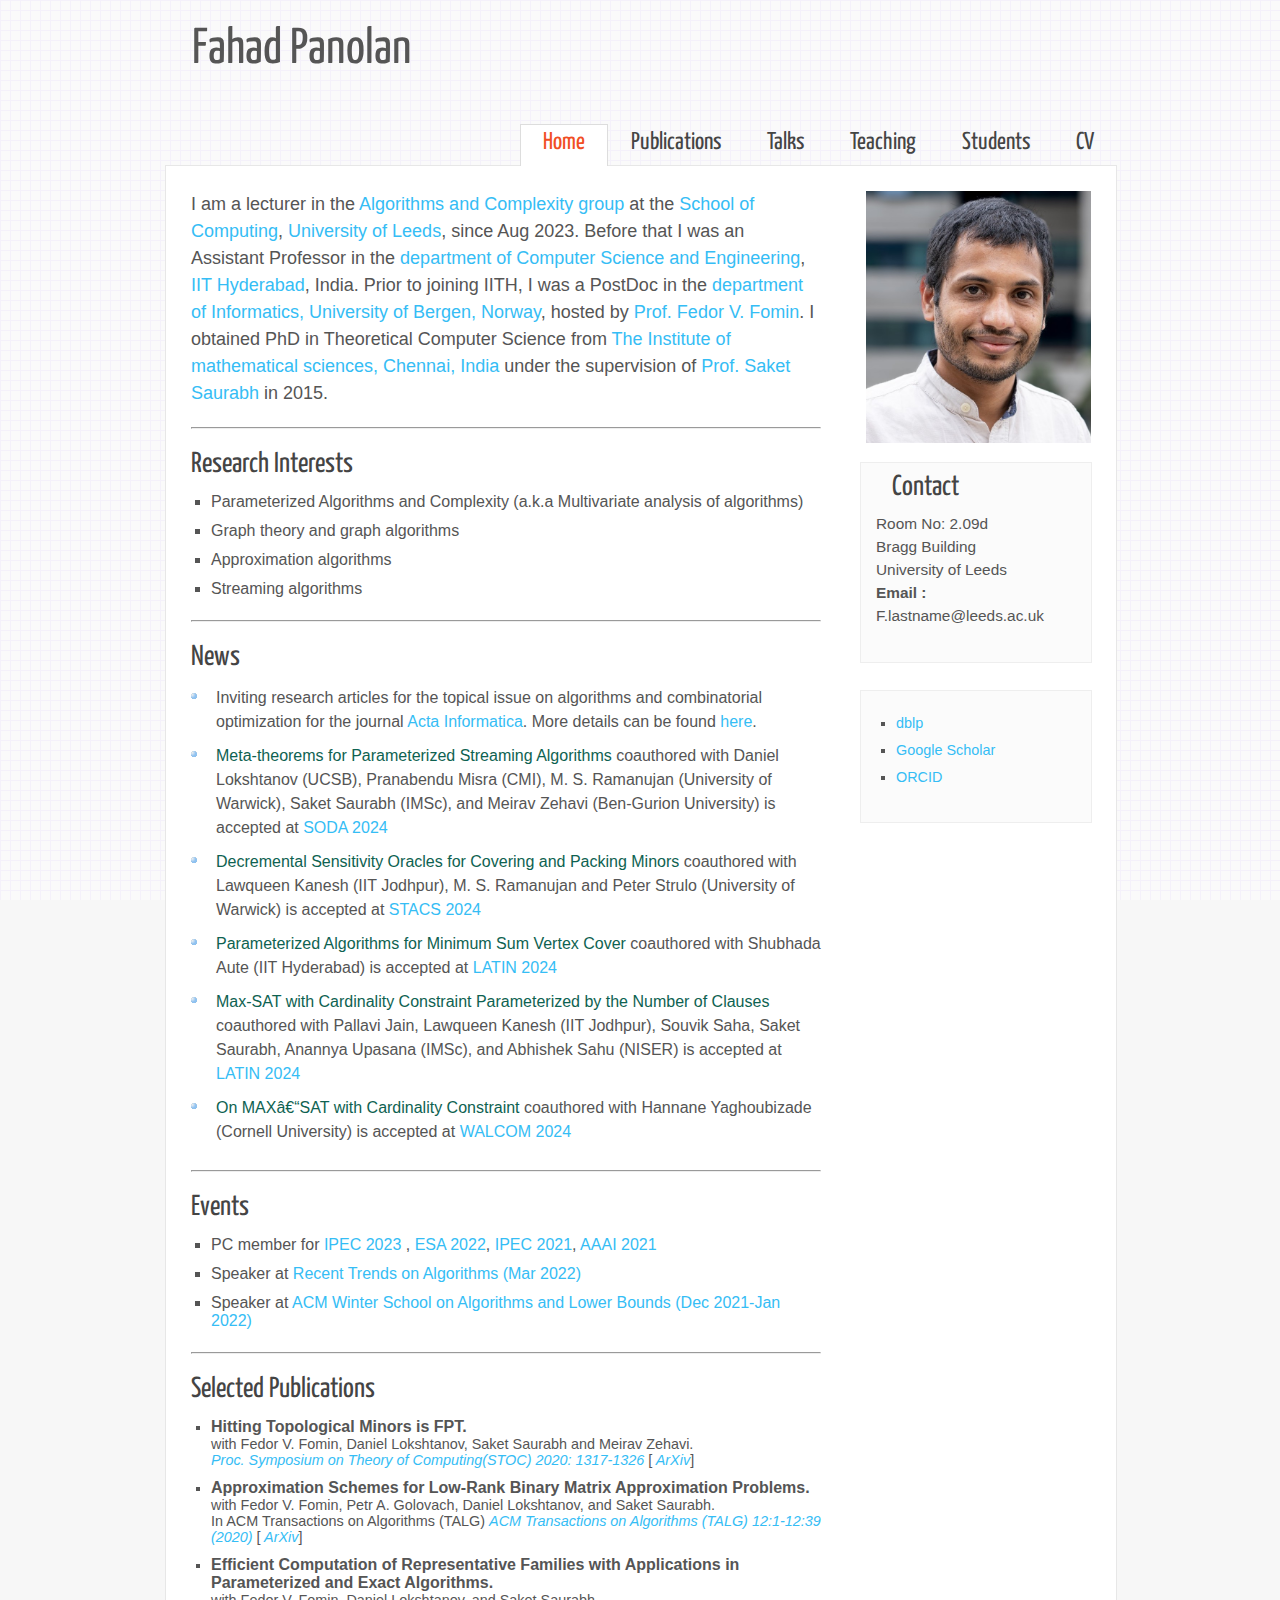
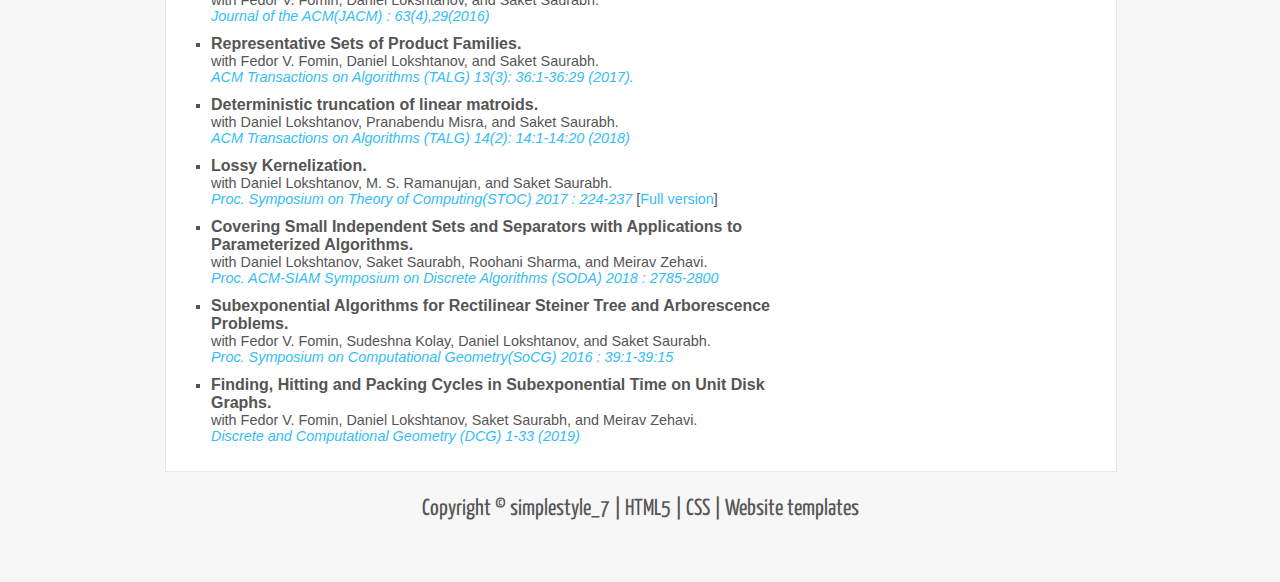
==== index.html @ 6c22f4b8 "Update index.html" ====
<!DOCTYPE HTML>
<html>

<head>
  <title>fahadpanolan</title>
  <meta name="description" content="website description" />
  <meta name="keywords" content="website keywords, website keywords" />
  <meta http-equiv="content-type" content="text/html; charset=windows-1252" />
  <link rel="stylesheet" type="text/css" href="http://fonts.googleapis.com/css?family=Tangerine&amp;v1" />
  <link rel="stylesheet" type="text/css" href="http://fonts.googleapis.com/css?family=Yanone+Kaffeesatz" />
  <link rel="stylesheet" type="text/css" href="style/style.css" />
</head>


<body>
  <div id="main">
    <div id="header">
      <div id="logo">
        <h1>Fahad Panolan<a href="#"></a></h1>
   <!--    <div class="slogan"><a href=> 
<img style='height: 10%; width: 30%; object-fit: contain' src=“style/dblp.jpg"/> 
</a></div>-->
      </div>
      <div id="menubar">
        <ul id="menu">
          <!-- put class="current" in the li tag for the selected page - to highlight which page you're on -->
          <li class="current"><a href="index.html">Home</a></li>
          <li><a href="publications.html">Publications</a></li>
         <li><a href="Talks.html">Talks</a></li>
          <li><a href="teaching.html">Teaching</a></li>
          <li><a href="students.html">Students</a></li>
          <li><a href="CV.html">CV</a></li>
        <!--  <li><a href="contact.html">Contact</a></li> -->
        </ul>
      </div>
    </div>
     <div id="site_content">
       <div id="sidebar_container"> 
         <img style='height: 90%; width: 90%; object-fit: contain' src="fahad.jpeg" alt="example graphic" /> <br /> <br />
       <!-- <img class="paperclip" src="style/paperclip.png" alt="paperclip" /> --> 
        <div class="sidebar">
        <!-- insert your sidebar items here -->
        <h3 align=left>Contact</h3>
       <!-- <h4>What's the News?</h4>
        <h5>1st July 2011</h5> 
        <h4>Address:</h4> -->
<p>       Room No: 2.09d <br /> Bragg Building  <br /> University of Leeds <br/>
<b>Email :</b> F.lastname@leeds.ac.uk
<!--a publication listed in <a href=https://dblp.org/pers/hd/p/Panolan:Fahad>dblp-->
<!--<b>Email :</b> fahad.panolan@ii.uib.no -->
 </p>
        </div> 
<!--
        <img class="paperclip" src="style/paperclip.png" alt="paperclip" />
        <div class="sidebar">
          <h3>Newsletter</h3>
          <p>If you would like to receive our newletter, please enter your email address and click 'Subscribe'.</p>
          <form method="post" action="#" id="subscribe">
            <p style="padding: 0 0 9px 0;"><input class="search" type="text" name="email_address" value="your email address" onclick="javascript: document.forms['subscribe'].email_address.value=''" /></p>
            <p><input class="subscribe" name="subscribe" type="submit" value="Subscribe" /></p>
          </form>
        </div> 
        <img class="paperclip" src="style/paperclip.png" alt="paperclip" />
        <img class="" src="style/paperclip.png" alt="paperclip" />-->
        <div class="sidebar">
     <!--     <h3>News</h3>
          <h4>Website Goes Live</h4>
          <h5>1st July 2011</h5>  -->
</br>
<ol style="list-style-type:square">
  <li><a href=https://dblp.org/pid/60/11535.html>dblp</a></li>
  <li><a href=https://scholar.google.no/citations?user=X6MthEgAAAAJ&hl=en>Google Scholar</a></li>
  <li><a href=https://orcid.org/0000-0001-6213-8687>ORCID</a></li>
</ol>  
        </div> 
      </div> 
      <div id="content">
        <!-- insert the page content here 
        <h1>Welcome to the simplestyle_7 template</h1> --> 
        <p style="line-height:1.5">  <font size="4.8"> I am a lecturer in the <a href="https://algorithms.leeds.ac.uk/">Algorithms and Complexity group</a> at the <a href="https://eps.leeds.ac.uk/computing"> School of Computing</a>, 
          <a href="https://www.leeds.ac.uk/">University of Leeds</a>, since Aug 2023. 
        Before that I was an Assistant Professor in the <a href="https://cse.iith.ac.in/"> department of Computer Science and Engineering</a>, 
          <a href="https://www.iith.ac.in/">IIT Hyderabad</a>, India. Prior to joining IITH, 
          I was a PostDoc in the <a href="http://www.uib.no/ii">department of Informatics, University of Bergen, Norway</a>, hosted by <a href="http://www.ii.uib.no/~fomin/">Prof. Fedor V. Fomin</a>. 
<!I mainly work on parameterized algorithms/complexity.
Major part of my work is on graph algorithms. 
I am interested mainly in design and analysis of algorithms. This inludes algorithms on graphs, matrices and matroids.>  
I obtained PhD in Theoretical Computer Science from <a href="http://www.imsc.res.in/">The Institute of mathematical sciences, Chennai, India</a> under the supervision of <a href=https://sites.google.com/view/sakethome>Prof. Saket Saurabh</a> in 2015.
<!--and <a href="http://www.imsc.res.in/~vraman/"> Prof. Venkatesh Raman </a>
 in 2015. The title of my PhD thesis is ''Dynamic Programming using Representative Families''. 
You can see my PhD thesis  <a href="PhDthesis.pdf">here</a>. -->
</font>  </p> 


<hr>
<br/>

<h3> Research Interests </h3>

<!--

<font size="3.8">

      <table style="width:100%; border-spacing:0;">
          <tr><th colspan="2">Research Interests</th></tr>
          <tr><td><img src="style/bullet.png" align="center" style="border:10px;margin:10px" /></td>
          <td>Parameterized Algorithms and Complexity <br> (a.k.a Multivariate analysis of algorithms)</td></tr>
          <tr><td><img src="style/bullet.png" align="center" style="border:10px;margin:10px" /></td>
          <td>Graph theory and graph algorithms</td></tr>
          <tr><td><img src="style/bullet.png" align="center" style="border:10px;margin:10px" /></td>
          <td>Approximation algorithms</td></tr>
           </table> 

</font>
-->


<font size="3.5">
<ol style="list-style-type:square">
  <li> Parameterized Algorithms and Complexity (a.k.a Multivariate analysis of algorithms)</li>
  <li> Graph theory and graph algorithms </li>
  <li>Approximation algorithms</li>
  <li>Streaming algorithms</li>
</ol>  
</font> 


<hr>
<br/>




<h3> News </h3>





<font size="3">


<ul> 
<li> Inviting research articles for the topical issue on algorithms and combinatorial optimization for the journal 
  <a href=https://link.springer.com/journal/236> Acta Informatica</a>.
More details can be found <a href= https://link.springer.com/journal/236/updates/26546126>here</a>. 
</li>
  
<li>
<font color="#0e6251"> Meta-theorems for Parameterized Streaming Algorithms </font>  coauthored with 
Daniel Lokshtanov (UCSB), Pranabendu Misra (CMI), M. S. Ramanujan (University of Warwick), Saket Saurabh (IMSc), 
and Meirav Zehavi (Ben-Gurion University) is accepted at <a href=https://www.siam.org/conferences/cm/conference/soda24> SODA 2024 </a>
</li>

<li>
<font color="#0e6251"> Decremental Sensitivity Oracles for Covering and Packing Minors </font>  coauthored with 
Lawqueen Kanesh (IIT Jodhpur), M. S. Ramanujan and Peter Strulo (University of Warwick)
is accepted at <a href=https://stacs2024.limos.fr/index.html> STACS 2024 </a>
</li>


<li>
<font color="#0e6251"> Parameterized Algorithms for Minimum Sum Vertex Cover </font>  coauthored with 
Shubhada Aute (IIT Hyderabad) is accepted at <a href=https://latin2024.cmm.uchile.cl/> LATIN 2024 </a>
</li>

  <li>
<font color="#0e6251"> Max-SAT with Cardinality Constraint Parameterized by the Number of Clauses </font>  coauthored with 
Pallavi Jain, Lawqueen Kanesh (IIT Jodhpur), Souvik Saha, Saket Saurabh, Anannya Upasana (IMSc), and Abhishek Sahu (NISER)    
is accepted at <a href=https://latin2024.cmm.uchile.cl/> LATIN 2024 </a>
</li>

  
<li>
<font color="#0e6251"> On MAX–SAT with Cardinality Constraint </font>  coauthored with 
Hannane Yaghoubizade (Cornell University) is accepted at <a href=https://www.kono.cis.iwate-u.ac.jp/~yamanaka/walcom2024/index.html> WALCOM 2024 </a>
</li>

  </ul>
 
</font>

<hr>
<br/>
        
        
<h3> Events </h3>


<font size="3">
<ol style="list-style-type:square"> 
<li> PC member for <a href=https://algo-conference.org/2023/ipec/> IPEC 2023 </a>, <a href=https://algo2022.eu/esa/>ESA 2022</a>, 
  <a href=http://algo2021.tecnico.ulisboa.pt/IPEC2021/index.html>IPEC 2021</a>,  
<a href=https://aaai.org/Conferences/AAAI-21/>AAAI 2021</a>
</li>
<!-- <li> PC member for <a href=https://algo2022.eu/esa/>ESA 2022</a></li> -->
<li> Speaker at <a href=https://www.niser.ac.in/~aritra/RTA2022.html>Recent Trends on Algorithms  (Mar 2022)</a></li>
  <li> Speaker at <a href=https://algolb.weebly.com>ACM Winter School on Algorithms and Lower Bounds (Dec 2021-Jan 2022)</a></li>
<!--  <li> PC member for <a href=http://algo2021.tecnico.ulisboa.pt/IPEC2021/index.html>IPEC 2021</a></li>
  <li> PC member for <a href=https://aaai.org/Conferences/AAAI-21/>AAAI 2021</a></li> 
  <li> Speaker at <a href=https://india.acm.org/education/big-data-ml-winter-2020>ACM Winter School on Algorithms for Big Data and ML (Dec 2020)</a></li>
  <li> Speaker at the Workshop <a href=https://sites.google.com/view/parameterized-algorithms-301> Parameterized Complexity 301 </a> </li> 
  <li> Scientific Coordinator, <a href=https://sites.google.com/students.iiserpune.ac.in/iiserpc201> Parameterized Complexity 201 </a> </li> -->
</ol>  
</font> 





<!--      <table style="width:100%; border-spacing:0;">
          <tr><th colspan="2">Short CV</th></tr>
          <tr><td>Feb'16 -</td><td>Post Doctoral Fellow, Department of Informatics, University of Bergen, Norway.</td></tr>
          <tr><td>Aug'14 - Jul'15</td><td>Researcher, Department of Informatics, University of Bergen, Norway.</td></tr>
          <tr><td>Aug'10 - Jan'16</td><td>Integrated PhD Student, The Institute of Mathematical Sciences, HBNI, Chennai, India.</td></tr>
          <tr><td>Jun'09 - Jul'10</td><td>Software Engineer, Yahoo!, Banglore, India.</td></tr> 
          <tr><td>Jul'06 - May'09</td><td>MCA Student, National Institute of Technology, Calicut, India.</td></tr>
        </table> -->
        
        
  
  <hr>
  
 <br/>
 
 <h3> Selected Publications </h3>


<!--
<li>
<b>
<font size="3">
Finding Even Subgraphs Even Faster.</font></b> <br/>
Prachi Goyal, Pranabendu Misra, Fahad Panolan, Geevarghese Philip, Saket Saurabh. <br/>
Journal of Computer and System Sciences (JCSS) 97: 1-13 (2018)
</li>
-->

<ol style="list-style-type:square"> 


<li>
<b>
<font size="3">

              Hitting Topological Minors is FPT. </font></b> <br/>
              with Fedor V. Fomin, Daniel Lokshtanov, Saket Saurabh and Meirav Zehavi. 
              <br/> <em><a href=https://dl.acm.org/doi/10.1145/3357713.3384318>  Proc. Symposium on Theory of Computing(STOC) 2020: 1317-1326 </a> </em>
[<em><a href=https://arxiv.org/abs/1904.02944> ArXiv</a></em>] 
</li>




<li>
<b>
<font size="3"> Approximation Schemes for Low-Rank Binary Matrix Approximation Problems. </font></b> <br/>
with Fedor V. Fomin, Petr A. Golovach, Daniel Lokshtanov, and Saket Saurabh. 
<br/> In ACM Transactions on Algorithms (TALG)
<em><a href=https://dl.acm.org/doi/10.1145/3365653>  ACM Transactions on Algorithms (TALG) 12:1-12:39 (2020) </a> </em>
[<em><a href=https://arxiv.org/abs/1807.07156> ArXiv</a></em>] 
</li>


<li>
<b>
<font size="3">
Efficient Computation of Representative Families with Applications in Parameterized and Exact Algorithms.</font></b> <br/>
                           with Fedor V. Fomin, Daniel Lokshtanov, and Saket Saurabh. <br/>
                           <em><a href=http://dl.acm.org/citation.cfm?id=2886094> Journal of the ACM(JACM) : 63(4),29(2016) </a> </em> 
</li>


<li>
<b>
<font size="3">
Representative Sets of Product Families.</font></b> <br/> with Fedor V. Fomin, Daniel Lokshtanov, and Saket Saurabh. <br/>
<em><a href=https://dl.acm.org/citation.cfm?doid=3039243>  ACM Transactions on Algorithms (TALG) 13(3): 36:1-36:29 (2017). </a> </em>
</li>


<li>
<b>
<font size="3">
Deterministic truncation of linear matroids.</font></b> <br/>
                   with Daniel Lokshtanov, Pranabendu Misra, and Saket Saurabh. <br/>  
                   <em> <a href=https://dl.acm.org/citation.cfm?id=3170444>ACM Transactions on Algorithms (TALG) 14(2): 14:1-14:20 (2018) </a></em>
</li>


<li>
<b>
<font size="3">
Lossy Kernelization.
</font></b> <br/>
  with Daniel Lokshtanov, M. S. Ramanujan, and Saket Saurabh. <br/>
<em><a href=http://dl.acm.org/citation.cfm?doid=3055399.3055456>  Proc. Symposium on Theory of Computing(STOC) 2017 : 224-237 </a> </em>
[<a href=lossy_kernel.pdf>Full version</a>]</td></tr>
</li>

<li>
<b>
<font size="3">
Covering Small Independent Sets and Separators with
Applications to Parameterized Algorithms. </font></b> <br/>
with Daniel Lokshtanov, Saket Saurabh, Roohani Sharma, and Meirav Zehavi. <br/> 
  <em><a href=https://epubs.siam.org/doi/10.1137/1.9781611975031.177> Proc. ACM-SIAM Symposium on Discrete Algorithms (SODA) 2018 : 2785-2800 </a> </em>
</li>


<li>
<b>
<font size="3">
Subexponential Algorithms for Rectilinear Steiner Tree and Arborescence Problems.</font></b> <br/>
                   with Fedor V. Fomin, Sudeshna Kolay, Daniel Lokshtanov, and Saket Saurabh. <br/>
                   <em> <a href=http://drops.dagstuhl.de/opus/volltexte/2016/5931>Proc. Symposium on Computational Geometry(SoCG) 2016 : 39:1-39:15 </a> </em>
</li>


<li>
<b>
<font size="3">
Finding, Hitting and Packing Cycles in Subexponential Time on Unit Disk Graphs.</font></b> <br/>
                with Fedor V. Fomin, Daniel Lokshtanov, Saket Saurabh, and Meirav Zehavi. <br/> 
<em> <a href=https://link.springer.com/article/10.1007%2Fs00454-018-00054-x>Discrete and Computational Geometry (DCG) 1-33 (2019)</a>
</em>

</li>




</ol>


<!--



<font size="3">       

        
       <table style="width:100%; border-spacing:0;">



     <tr><td><img src="style/bullet.png" align="center" style="border:10px;margin:10px" />
              </td><td><strong> Approximation Schemes for Low-Rank Binary Matrix Approximation Problems.</strong><br/>
                           with Fedor V. Fomin, Petr A. Golovach, Daniel Lokshtanov, and Saket Saurabh. <br/>
                           <em><a href=https://arxiv.org/abs/1807.07156> ArXiv </a> </em> </td></tr>



       <tr><td><img src="style/bullet.png" align="center" style="border:10px;margin:10px" />
              </td><td><strong> Efficient Computation of Representative Families with Applications in Parameterized and Exact Algorithms.</strong><br/>
                           with Fedor V. Fomin, Daniel Lokshtanov, and Saket Saurabh. <br/>
                           <em><a href=http://dl.acm.org/citation.cfm?id=2886094> Journal of the ACM(JACM) : 63(4),29(2016) </a> </em> </td></tr>



          <tr><td>   <img src="style/bullet.png" align="center" hspace="50"  style="border:10px;margin:10px" /> </td>
             <td><strong> Representative Sets of Product Families.</strong> <br/> with Fedor V. Fomin, Daniel Lokshtanov, and Saket Saurabh. <br/> 
<em><a href=https://dl.acm.org/citation.cfm?doid=3039243>  ACM Transactions on Algorithms (TALG) 13(3): 36:1-36:29 (2017). </a> </em>
</td></tr>



         <tr><td>   <img src="style/bullet.png" align="center" hspace="50"  style="border:10px;margin:10px" /> </td> 
             <td><strong> Deterministic truncation of linear matroids.</strong> 
                <br/>    with Daniel Lokshtanov, Pranabendu Misra, and Saket Saurabh. <br/>  
                   <em> <a href=https://dl.acm.org/citation.cfm?id=3170444>ACM Transactions on Algorithms (TALG) 14(2): 14:1-14:20 (2018) </a></em></td></tr>


          <tr><td>   <img src="style/bullet.png" align="center" hspace="50"  style="border:10px;margin:10px" /> </td>
             <td><strong> Lossy Kernelization.</strong> <br/> with Daniel Lokshtanov, M. S. Ramanujan, and Saket Saurabh. <br/> In 
<em><a href=http://dl.acm.org/citation.cfm?doid=3055399.3055456>  Proc. Symposium on Theory of Computing(STOC) 2017 : 224-237 </a> </em>
[<a href=lossy_kernel.pdf>pdf</a>]</td></tr>






          <tr><td>   <img src="style/bullet.png" align="center" hspace="50"  style="border:10px;margin:10px" /> </td>
             <td><strong> Covering Small Independent Sets and Separators with
Applications to Parameterized Algorithms</strong> <br/> with Daniel Lokshtanov, Saket Saurabh, Roohani Sharma, and Meirav Zehavi. <br/>  In 
  <em><a href=https://epubs.siam.org/doi/10.1137/1.9781611975031.177> Proc. ACM-SIAM Symposium on Discrete Algorithms (SODA) 2018 : 2785-2800 </a> </em> </td></tr>
</td></tr>



          <tr><td>   <img src="style/bullet.png" align="center" hspace="50"  style="border:10px;margin:10px" /> </td>
             <td><strong>Subexponential Algorithms for Rectilinear Steiner Tree and Arborescence Problems.</strong> <br/>
                   with Fedor V. Fomin, Sudeshna Kolay, Daniel Lokshtanov, and Saket Saurabh. <br/> In
                   <em> <a href=http://drops.dagstuhl.de/opus/volltexte/2016/5931>Proc. Symposium on Computational Geometry(SoCG) 2016 : 39:1-39:15 </a> </em></td></tr>



        <tr><td>   <img src="style/bullet.png" align="center" hspace="50"  style="border:10px;margin:10px" /> </td> 
             <td><strong> Finding, Hitting and Packing Cycles in Subexponential Time on Unit Disk Graphs.</strong> 
                <br/>  with Fedor V. Fomin, Daniel Lokshtanov, Saket Saurabh, and Meirav Zehavi. <br/> In 
                   <em> <a href=http://drops.dagstuhl.de/opus/volltexte/2017/7393/>Proc. International Colloquium on Automata, Languages, and Programming (ICALP) 2017: 65:1-65:15 </a></em></td></tr>

 


        </table>

</font>

-->


      </div>
    </div>
    <div id="footer">
      <p>Copyright &copy; simplestyle_7 | <a href="http://validator.w3.org/check?uri=referer">HTML5</a> | <a href="http://jigsaw.w3.org/css-validator/check/referer">CSS</a> | <a href="http://www.html5webtemplates.co.uk">Website templates</a></p>
    </div>
  </div>
</body>
</html>
---- style/style.css ----
html
{ height: 100%;}

*
{ margin: 0;
  padding: 0;}

body
{ font: normal .90em 'trebuchet ms', arial, sans-serif;
  background: #F7F7F7 url(pattern.png) fixed;
  color: #555;}

p
{ padding: 0 0 20px 0;
  line-height: 1.5em;
  font-size: 107%;}

img
{ border: 0;}

h1, h2, h3, h4, h5, h6 
{ font: normal 250% 'Yanone Kaffeesatz', arial, sans-serif;
  color: #444;
  margin: 0 0 15px 0;
  padding: 5px 0 5px 0;}

h2
{ font: normal 170% 'Yanone Kaffeesatz', arial, sans-serif;
  color: #F14E23;  
  margin: 0;
  padding: 0 0 8px 0;}

h3
{ font-size: 200%;
  margin: 0 0 9px 0;
  color: #444;}

h4, h5, h6
{ margin: 0;
  padding: 0 0 5px 0;
  font: normal 100% arial, sans-serif;
  color: #F14E23;
  line-height: 1em;}

h5, h6
{ font: italic 95% arial, sans-serif;
  color: #888;
  padding-bottom: 15px;}

h6
{ color: #362C20;}

a, a:hover
{ outline: none;
  text-decoration: none;
  color: #35BDF5;}

a:hover
{ text-decoration: underline;}

.left
{ float: left;
  width: auto;
  margin-right: 10px;}

.right
{ float: right; 
  width: auto;
  margin-left: 10px;}

.center
{ display: block;
  text-align: center;
  margin: 20px auto;}

ul
{ margin: 2px 0 22px 17px;}

ul li
{ list-style-type: circle;
  margin: 0 0 0 0; 
  padding: 0 0 4px 5px;}

ol
{ margin: 8px 0 22px 20px;}

ol li
{ margin: 0 0 11px 0;}

#main, #header, #logo, #menubar, #site_content, #footer
{ margin-left: auto; 
  margin-right: auto;}

#main
{ width: 950px;
  margin: 20px auto;}

#header
{ width: 952px;
  height: 145px;}

#logo
{ width: 950px;
  float: left;
  height: 100px;
  background: transparent;
  padding: 0 0 0px 10px;}

#logo h1
{ font: normal 350% 'Yanone Kaffeesatz', arial, sans-serif;
  padding: 5px 0 0 17px;
  color: #555;
  float: left;}

#logo h1 a
{ color: #35BDF5;
  text-decoration: none;}

#logo h1 a:hover
{ color: #555;
  text-decoration: none;}

.slogan
{ float: right; 
  padding-right: 25px;
  text-align: right; 
  font: 500% 'tangerine', arial; 
  color: #111;}

#menubar
{ height: 46px;
  width: 900px;
  margin: 0px auto -1px auto;
  float: right;
  padding: 0px 0 0 0;} 

ul#menu
{ float: right;}

ul#menu li
{ float: left;
  padding: 0 0 0px 0px;
  list-style: none;
  margin: 2px 0 0 0;
  background: transparent;}

ul#menu li a
{ font: normal 170% 'Yanone Kaffeesatz', sans-serif;
  text-decoration: none;
  color: #444;
  display: block; 
  float: left; 
  height: 20px;
  padding: 7px 23px 15px 23px;
  text-align: center;} 

ul#menu li.current a
{ height: 20px;
  padding: 6px 22px 15px 22px;}

ul#menu li.current a
{ background: #fff;
  border: 1px solid #ddd;
  border-bottom: 0;
  color: #F14E23;}

ul#menu li a:hover
{ color: #F14E23;}



#site_content
{ width: 950px;
  overflow: hidden;
  margin: 0 auto 0 auto;
  padding: 0;
  background: #fff;
  border: 1px solid #E7E7E7;} 

#sidebar_container
{ float: right;
  width: 250px;
  margin: 25px 0;}

.sidebar
{ float: right;
  width: 200px;
  margin: 0 24px 27px 0;
  background: #FBFBFB;
  border: 1px solid #eee;
  padding: 0 15px 15px 15px;}

.sidebar h3, .content h1
{ padding: 10px 15px;
  margin: 0 1px;}

.sidebar h1
{ padding: 5px 0 0 0;}

.paperclip
{ float: left;
  position: relative; 
  z-index: 0;
  vertical-align: middle; 
  margin: -27px 0 -60px -30px;}

#content
{ text-align: left;
  width: 630px;
  padding: 25px 0 5px 25px;
  margin: 0;}

#content ul
{ margin: 2px 0 22px 0px;}

#content ul li
{ list-style-type: none;
  background: url(bullet.png) no-repeat;
  margin: 0 0 6px 0; 
  padding: 0 0 4px 25px;
  line-height: 1.5em;}

#footer
{ clear: both;
  width: 100%;
  font: normal 150% 'yanone kaffeesatz',  arial, sans-serif;
  height: 85px;
  padding: 20px 0 5px 0;
  text-align: center; 
  color: #555;
  background: transparent;
  margin-bottom: 20px;}

#footer p
{ padding: 0 0 10px 0;}

#footer a, #footer a:hover
{ color: #555;
  text-decoration: none;}

#footer a:hover
{ color: #35BDF5;
  text-decoration: none;}

.gallery img
{ position:absolute;}

.form_settings
{ margin: 5px 0 0 0;}

.form_settings p
{ padding: 0 0 10px 0;}

.form_settings span
{ padding: 5px 0; 
  float: left; 
  width: 170px; 
  text-align: left;}
  
.form_settings input, .form_settings textarea
{ width: 252px; 
  font: 100% 'trebuchet ms', arial;
  border: 0;
  border: 1px solid #eee;
  padding: 5px 10px;
  background: #fff;
  color: #FFF;}
  
.form_settings .submit
{ border: 0; 
  width: auto;
  margin: 0 0 0 200px; 
  cursor: pointer; 
  color: #35BDF5;
  border: 1px solid #ddd;
  padding: 5px 15px;
  background: #fff;
  font: normal 140% 'Yanone Kaffeesatz', sans-serif;}

.form_settings textarea, .form_settings select
{ font: 100% 'trebuchet ms', arial; 
  border: 1px solid #eee;
  padding: 5px 10px;
  background: #fff;
  width: 252px;
  overflow: auto;}

.form_settings select
{ width: 274px;}

.form_settings .checkbox
{ margin: 4px 0; 
  padding: 0; 
  width: 14px;
  border: 0;
  background: none;}

.search
{ color: #666;
  border: 1px solid #eee;
  margin: 0;
  padding: 10px 5px;
  width: 189px;
  color: #F14E23;}
  
.subscribe
{ color: #35BDF5;
  border: 1px solid #ddd;
  padding: 5px 10px;
  background: #fff;
  float: right;
  cursor: pointer;
  margin: 0;
  font: normal 140% 'Yanone Kaffeesatz', sans-serif;}
 
table
{ margin: 10px 0 30px 0;}

table tr th, table tr td
{ background: #F5F5F5;
  color: #111;
  padding: 7px 4px;
  text-align: left;}
  
table tr td
{ background: #FBFBFB;
  color: #111;
  border-top: 1px solid #FFF;}
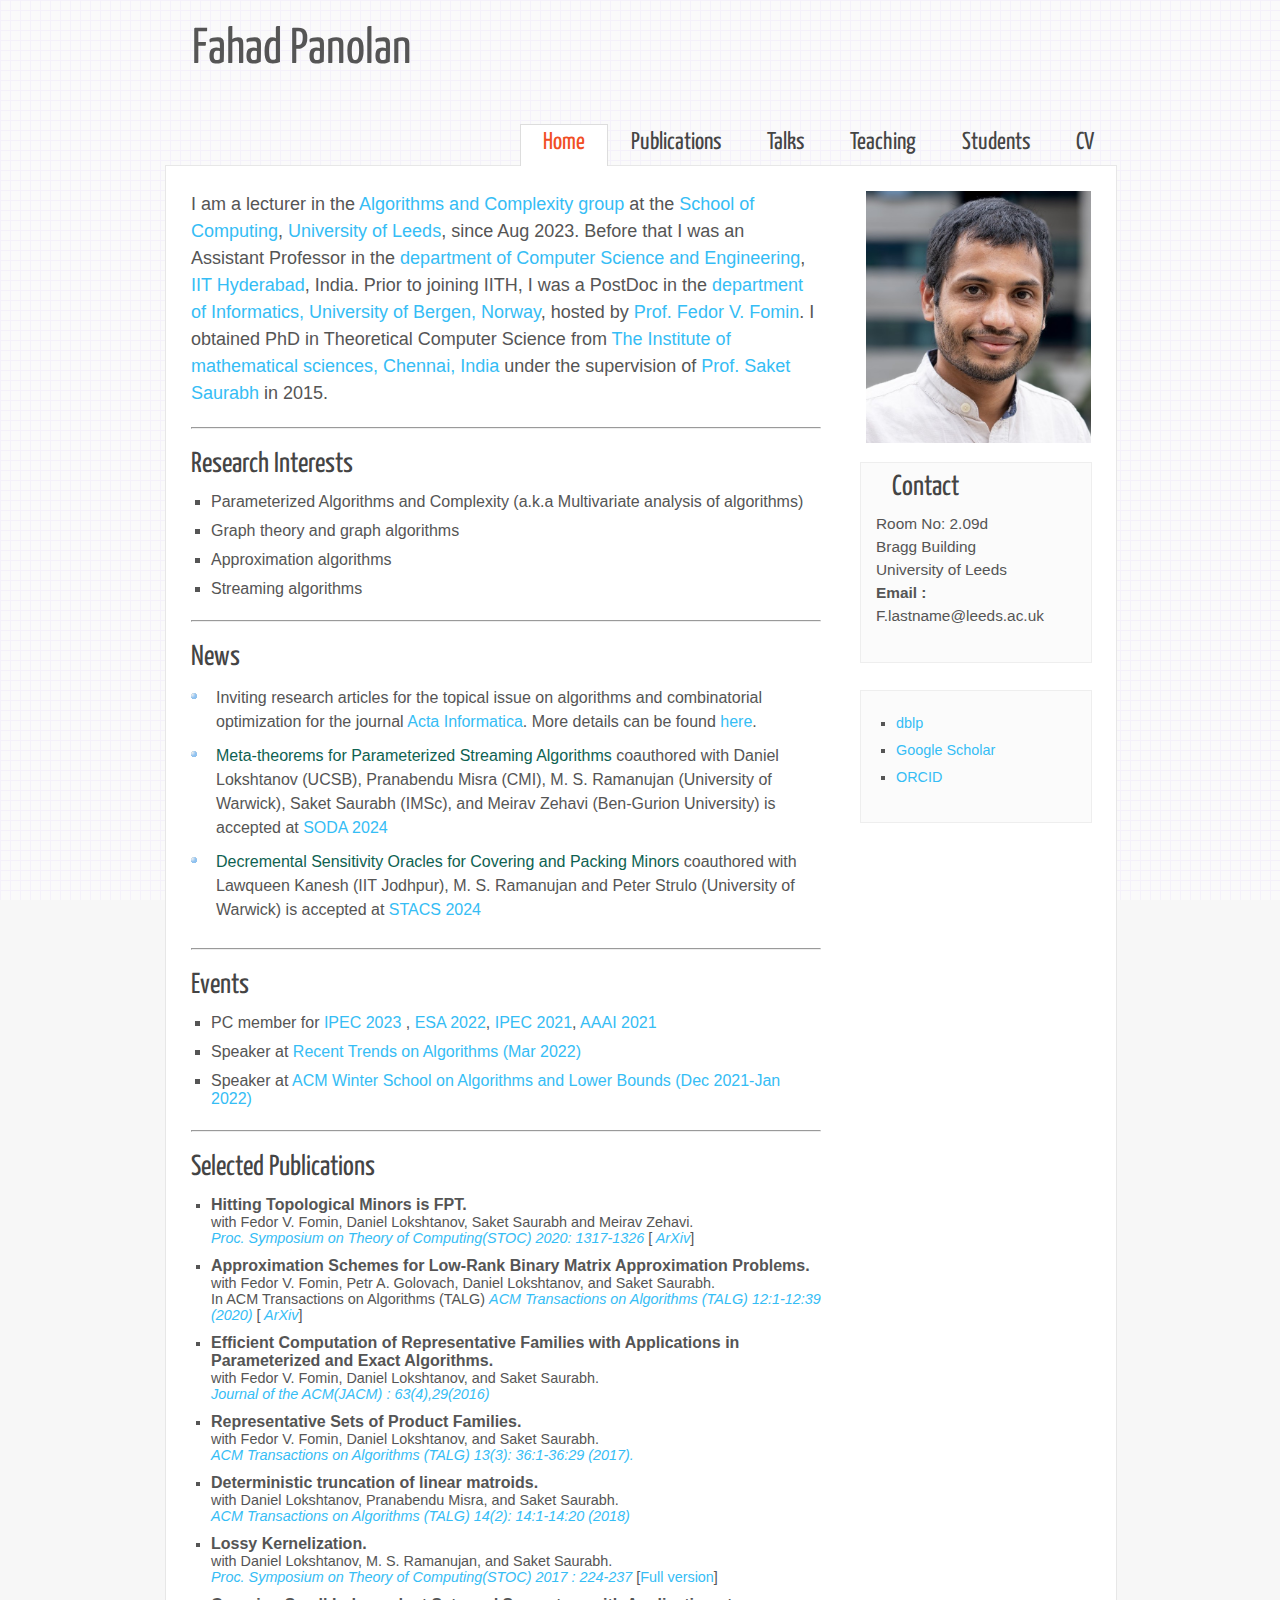
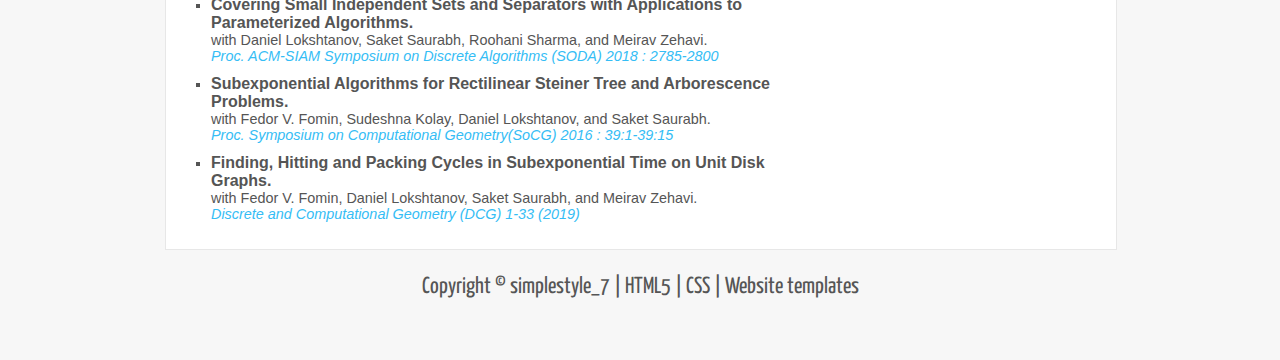
==== commit acbe8509: "Update index.html" ====
--- a/index.html
+++ b/index.html
@@ -145,6 +145,8 @@
   <a href=https://link.springer.com/journal/236> Acta Informatica</a>.
 More details can be found <a href= https://link.springer.com/journal/236/updates/26546126>here</a>. 
 </li>
+
+
   
 <li>
 <font color="#0e6251"> Meta-theorems for Parameterized Streaming Algorithms </font>  coauthored with 
@@ -159,22 +161,9 @@
 </li>
 
 
-<li>
-<font color="#0e6251"> Parameterized Algorithms for Minimum Sum Vertex Cover </font>  coauthored with 
-Shubhada Aute (IIT Hyderabad) is accepted at <a href=https://latin2024.cmm.uchile.cl/> LATIN 2024 </a>
-</li>
-
-  <li>
-<font color="#0e6251"> Max-SAT with Cardinality Constraint Parameterized by the Number of Clauses </font>  coauthored with 
-Pallavi Jain, Lawqueen Kanesh (IIT Jodhpur), Souvik Saha, Saket Saurabh, Anannya Upasana (IMSc), and Abhishek Sahu (NISER)    
-is accepted at <a href=https://latin2024.cmm.uchile.cl/> LATIN 2024 </a>
-</li>
+
 
   
-<li>
-<font color="#0e6251"> On MAX–SAT with Cardinality Constraint </font>  coauthored with 
-Hannane Yaghoubizade (Cornell University) is accepted at <a href=https://www.kono.cis.iwate-u.ac.jp/~yamanaka/walcom2024/index.html> WALCOM 2024 </a>
-</li>
 
   </ul>
  
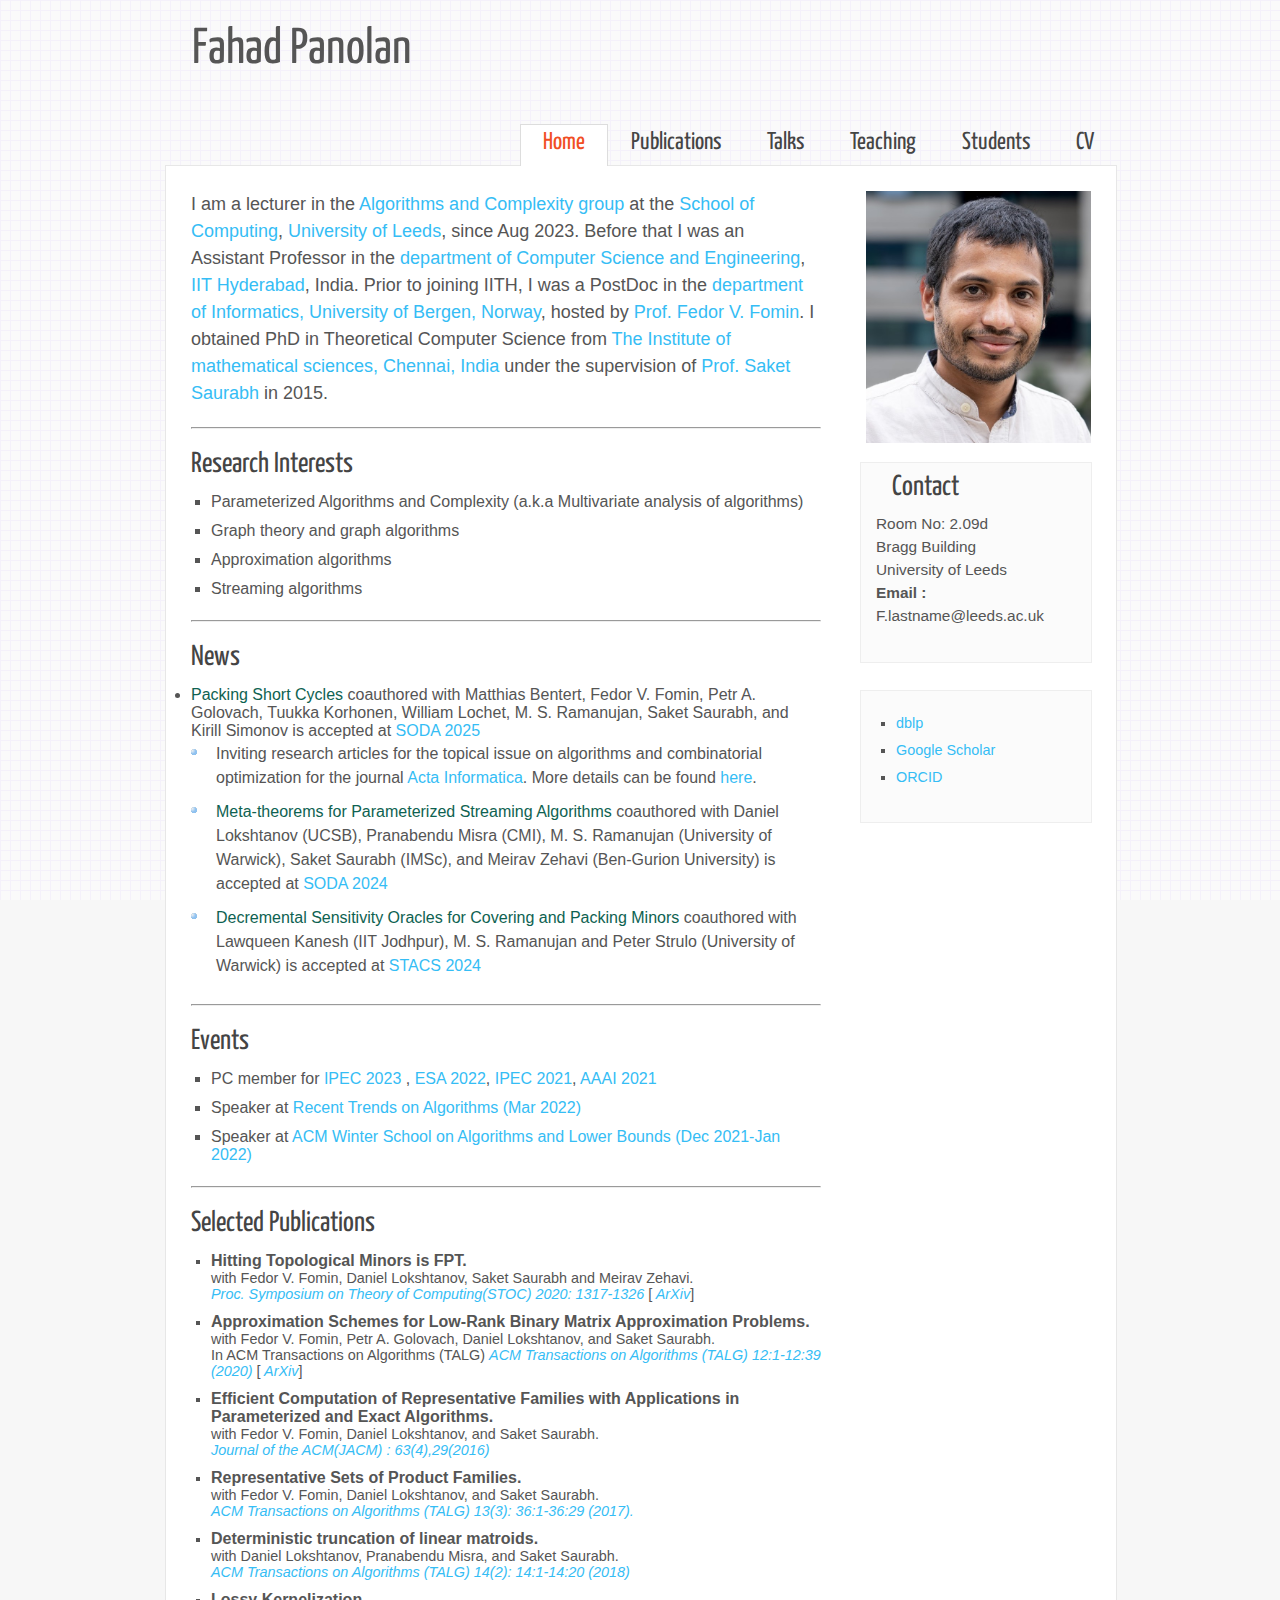
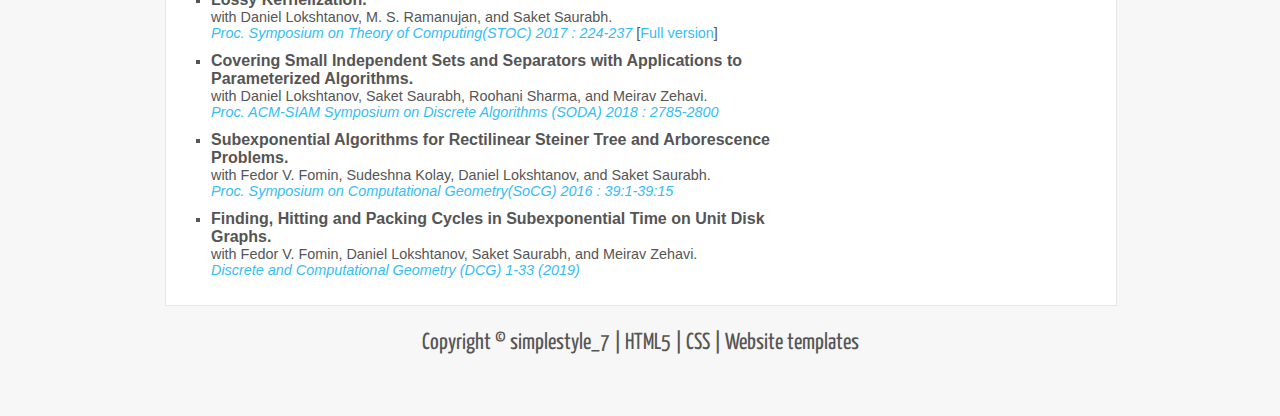
==== commit cab612f2: "From local machine" ====
--- a/index.html
+++ b/index.html
@@ -140,6 +140,14 @@
 <font size="3">
 
 
+<li>
+<font color="#0e6251"> Packing Short Cycles </font>  coauthored with
+Matthias Bentert, Fedor V. Fomin, Petr A. Golovach, Tuukka Korhonen, William Lochet, M. S. Ramanujan, Saket Saurabh, and Kirill Simonov
+is accepted at <a href=https://www.siam.org/conferences-events/siam-conferences/soda25/> SODA 2025 </a>
+</li>
+
+
+
 <ul> 
 <li> Inviting research articles for the topical issue on algorithms and combinatorial optimization for the journal 
   <a href=https://link.springer.com/journal/236> Acta Informatica</a>.
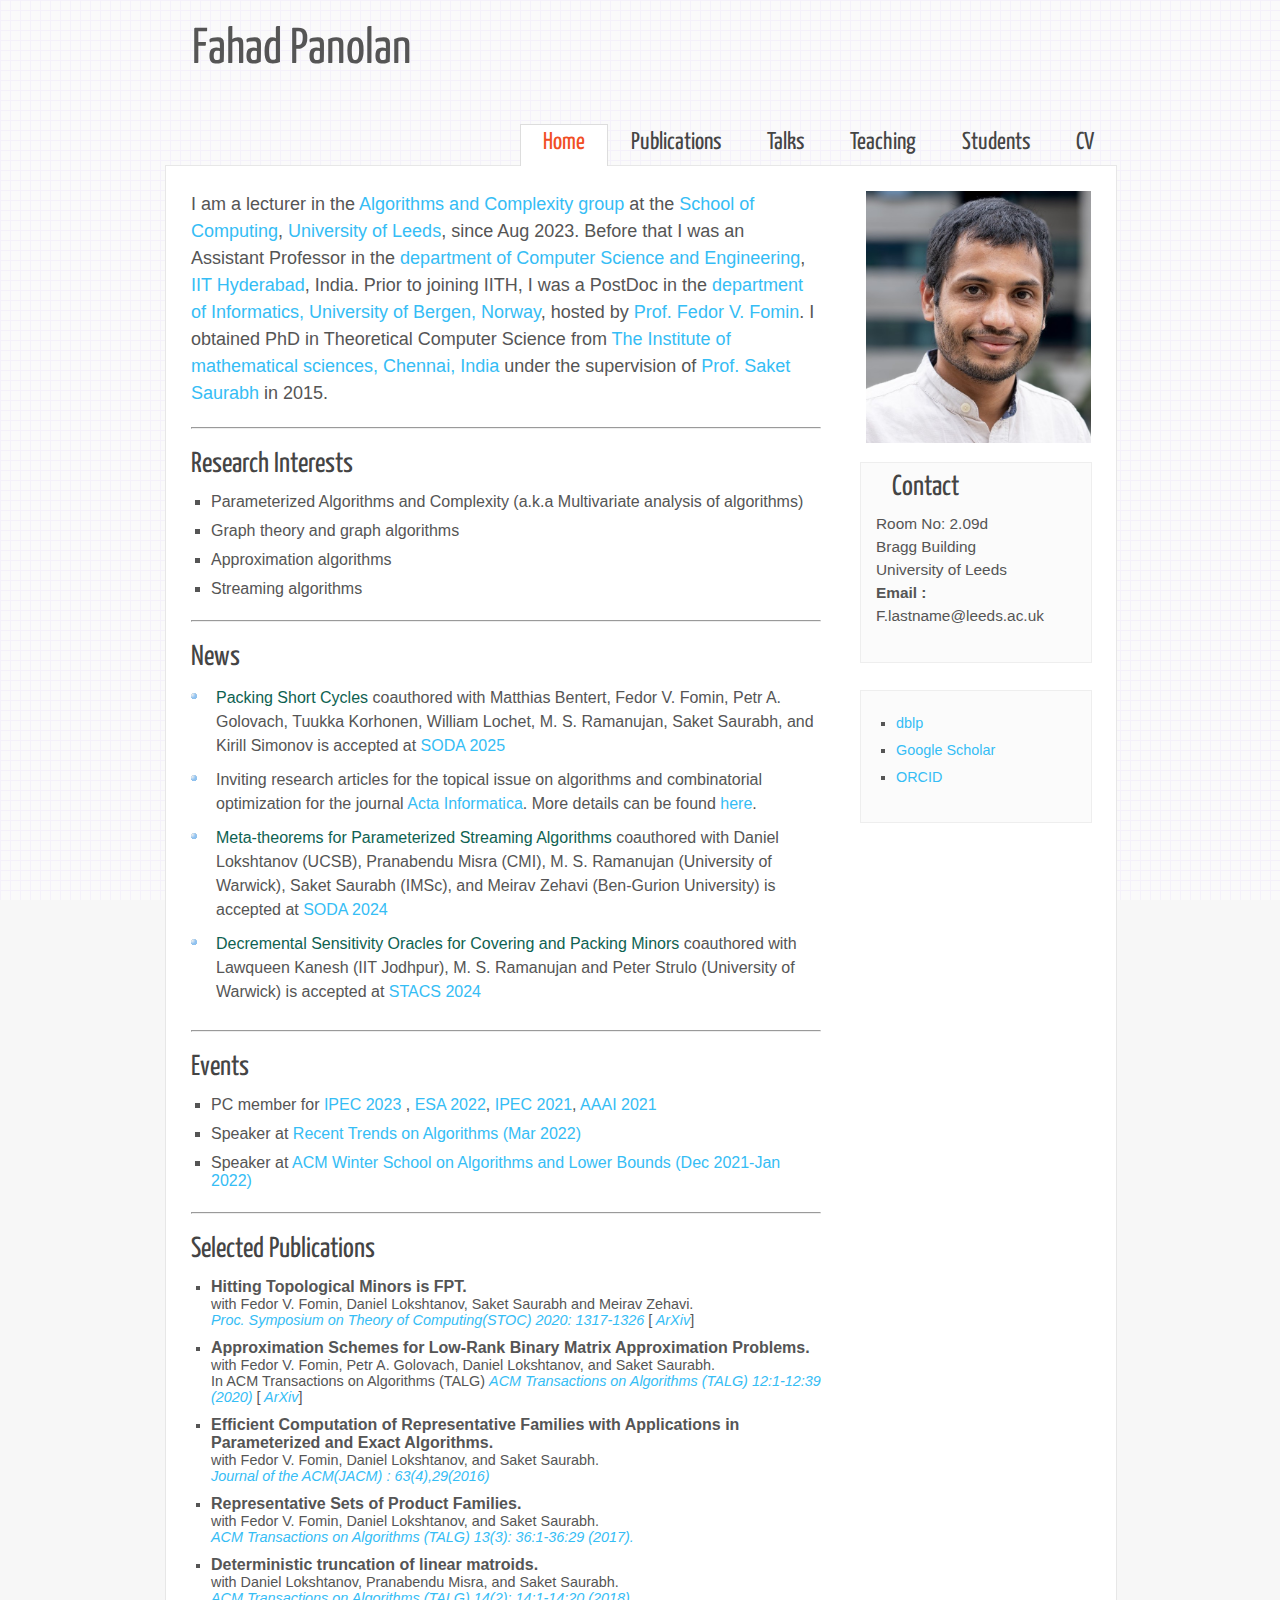
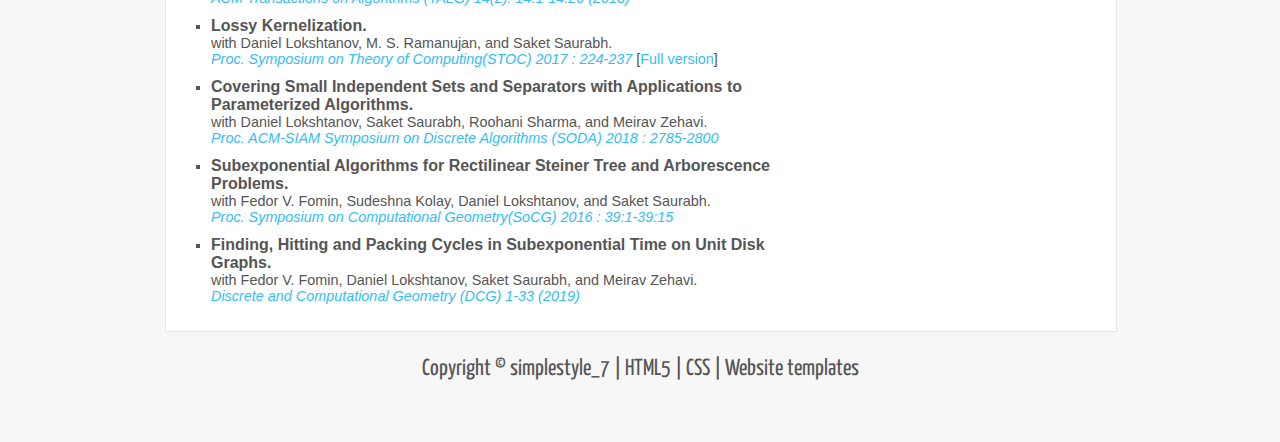
==== commit 087d8dca: "Update index.html" ====
--- a/index.html
+++ b/index.html
@@ -138,7 +138,7 @@
 
 
 <font size="3">
-
+<ul> 
 
 <li>
 <font color="#0e6251"> Packing Short Cycles </font>  coauthored with
@@ -148,7 +148,7 @@
 
 
 
-<ul> 
+
 <li> Inviting research articles for the topical issue on algorithms and combinatorial optimization for the journal 
   <a href=https://link.springer.com/journal/236> Acta Informatica</a>.
 More details can be found <a href= https://link.springer.com/journal/236/updates/26546126>here</a>. 
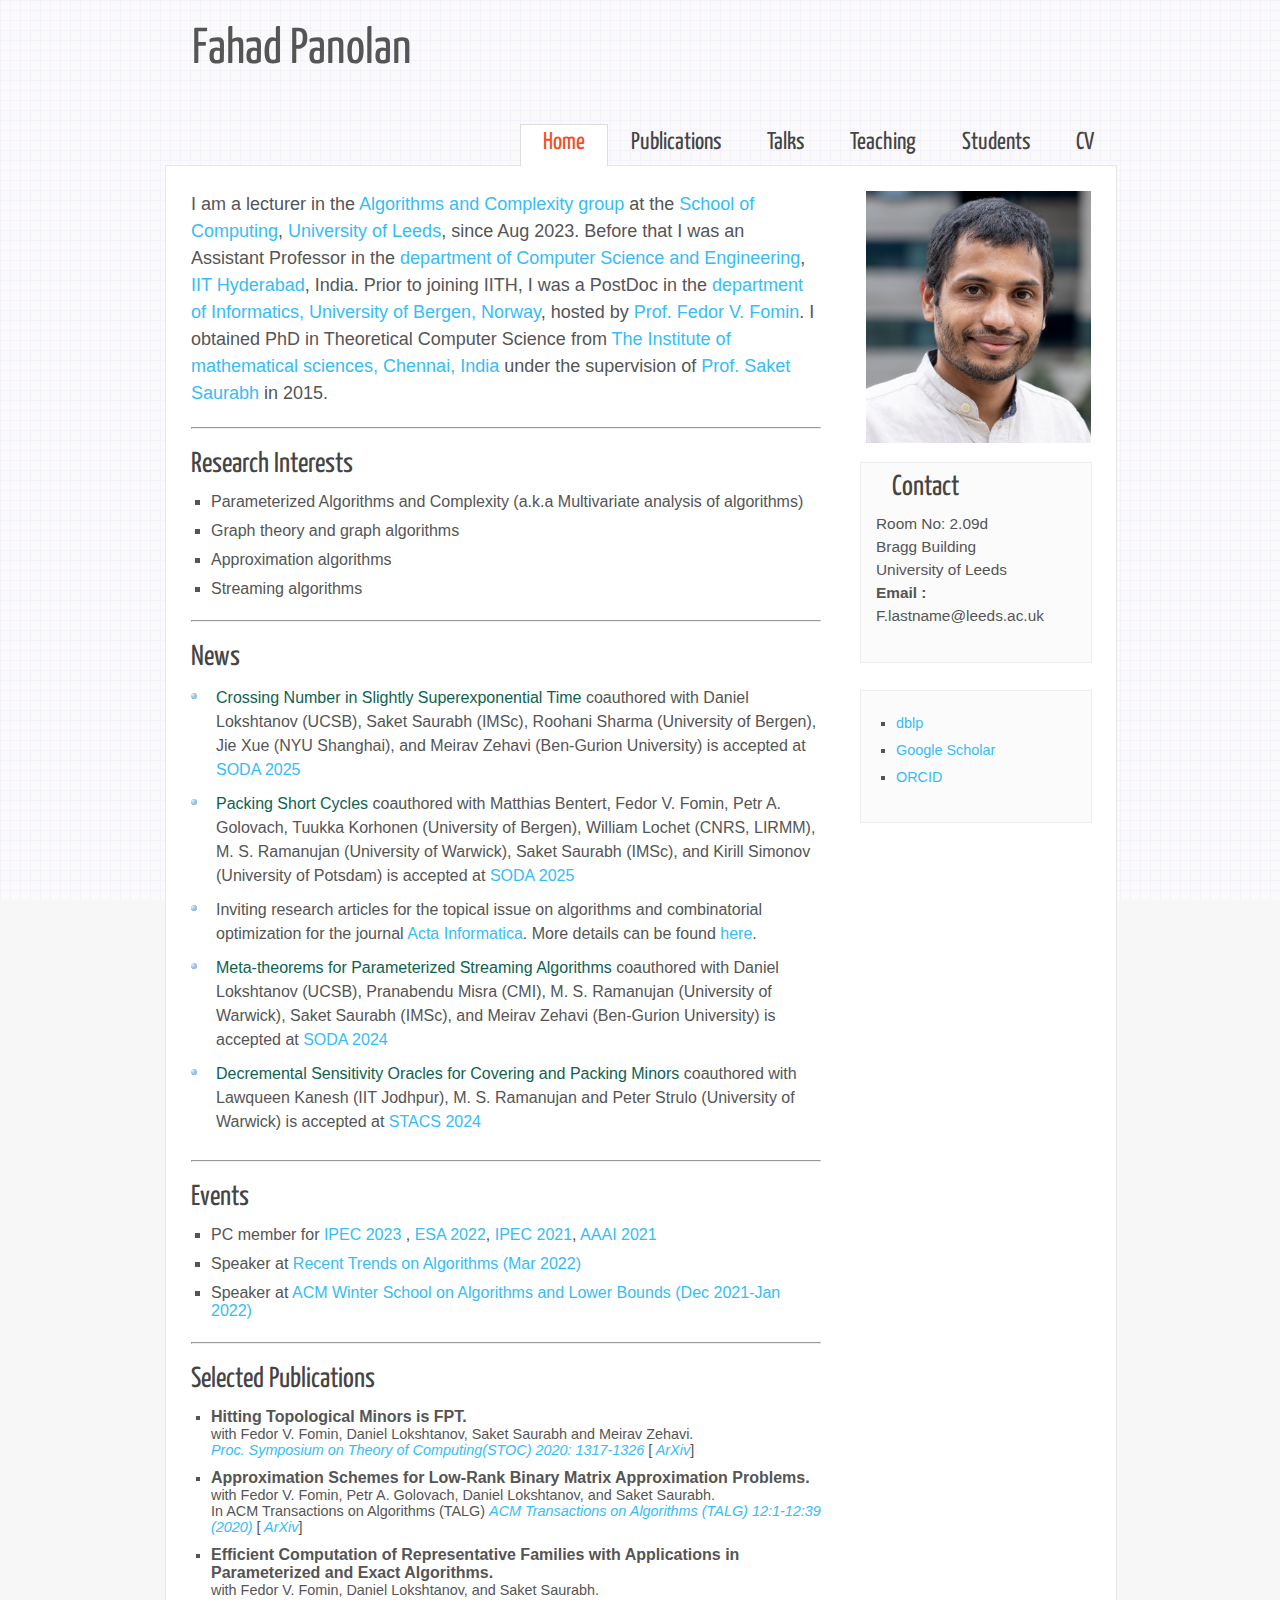
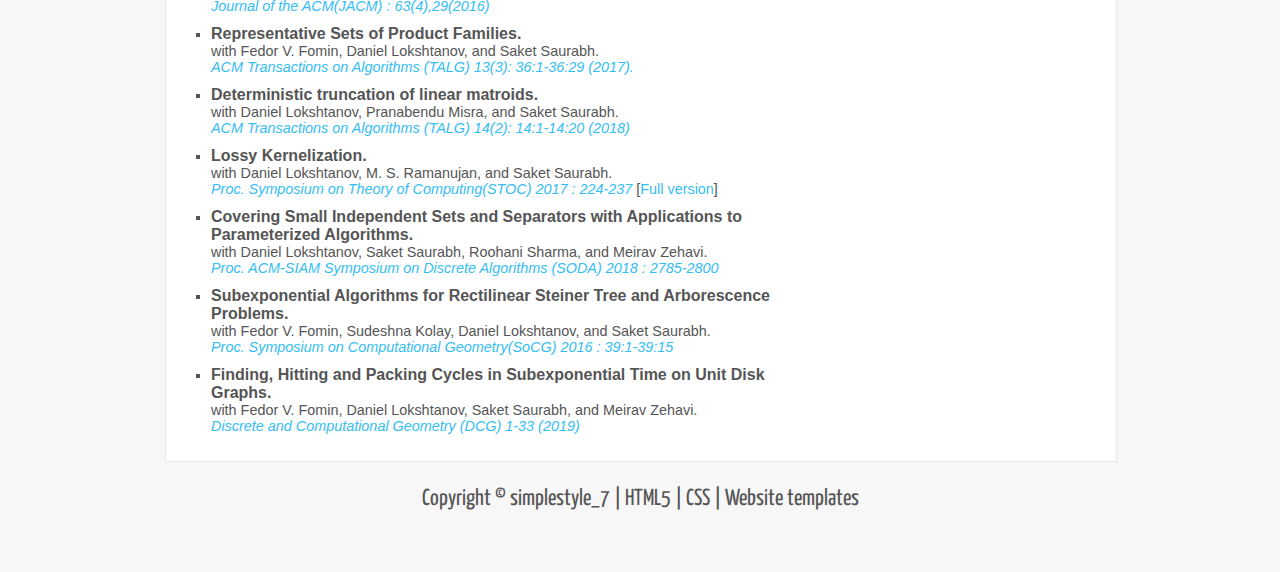
==== commit feea1889: "Update index.html" ====
--- a/index.html
+++ b/index.html
@@ -141,8 +141,16 @@
 <ul> 
 
 <li>
+<font color="#0e6251"> Crossing Number in Slightly Superexponential Time </font>  coauthored with
+Daniel Lokshtanov (UCSB), Saket Saurabh (IMSc), Roohani Sharma (University of Bergen), Jie Xue (NYU Shanghai), and Meirav Zehavi (Ben-Gurion University)
+is accepted at <a href=https://www.siam.org/conferences-events/siam-conferences/soda25/> SODA 2025 </a>
+</li>
+
+  
+<li>
 <font color="#0e6251"> Packing Short Cycles </font>  coauthored with
-Matthias Bentert, Fedor V. Fomin, Petr A. Golovach, Tuukka Korhonen, William Lochet, M. S. Ramanujan, Saket Saurabh, and Kirill Simonov
+Matthias Bentert, Fedor V. Fomin, Petr A. Golovach, Tuukka Korhonen (University of Bergen), William Lochet (CNRS, LIRMM), 
+  M. S. Ramanujan (University of Warwick), Saket Saurabh (IMSc), and Kirill Simonov (University of Potsdam)
 is accepted at <a href=https://www.siam.org/conferences-events/siam-conferences/soda25/> SODA 2025 </a>
 </li>
 
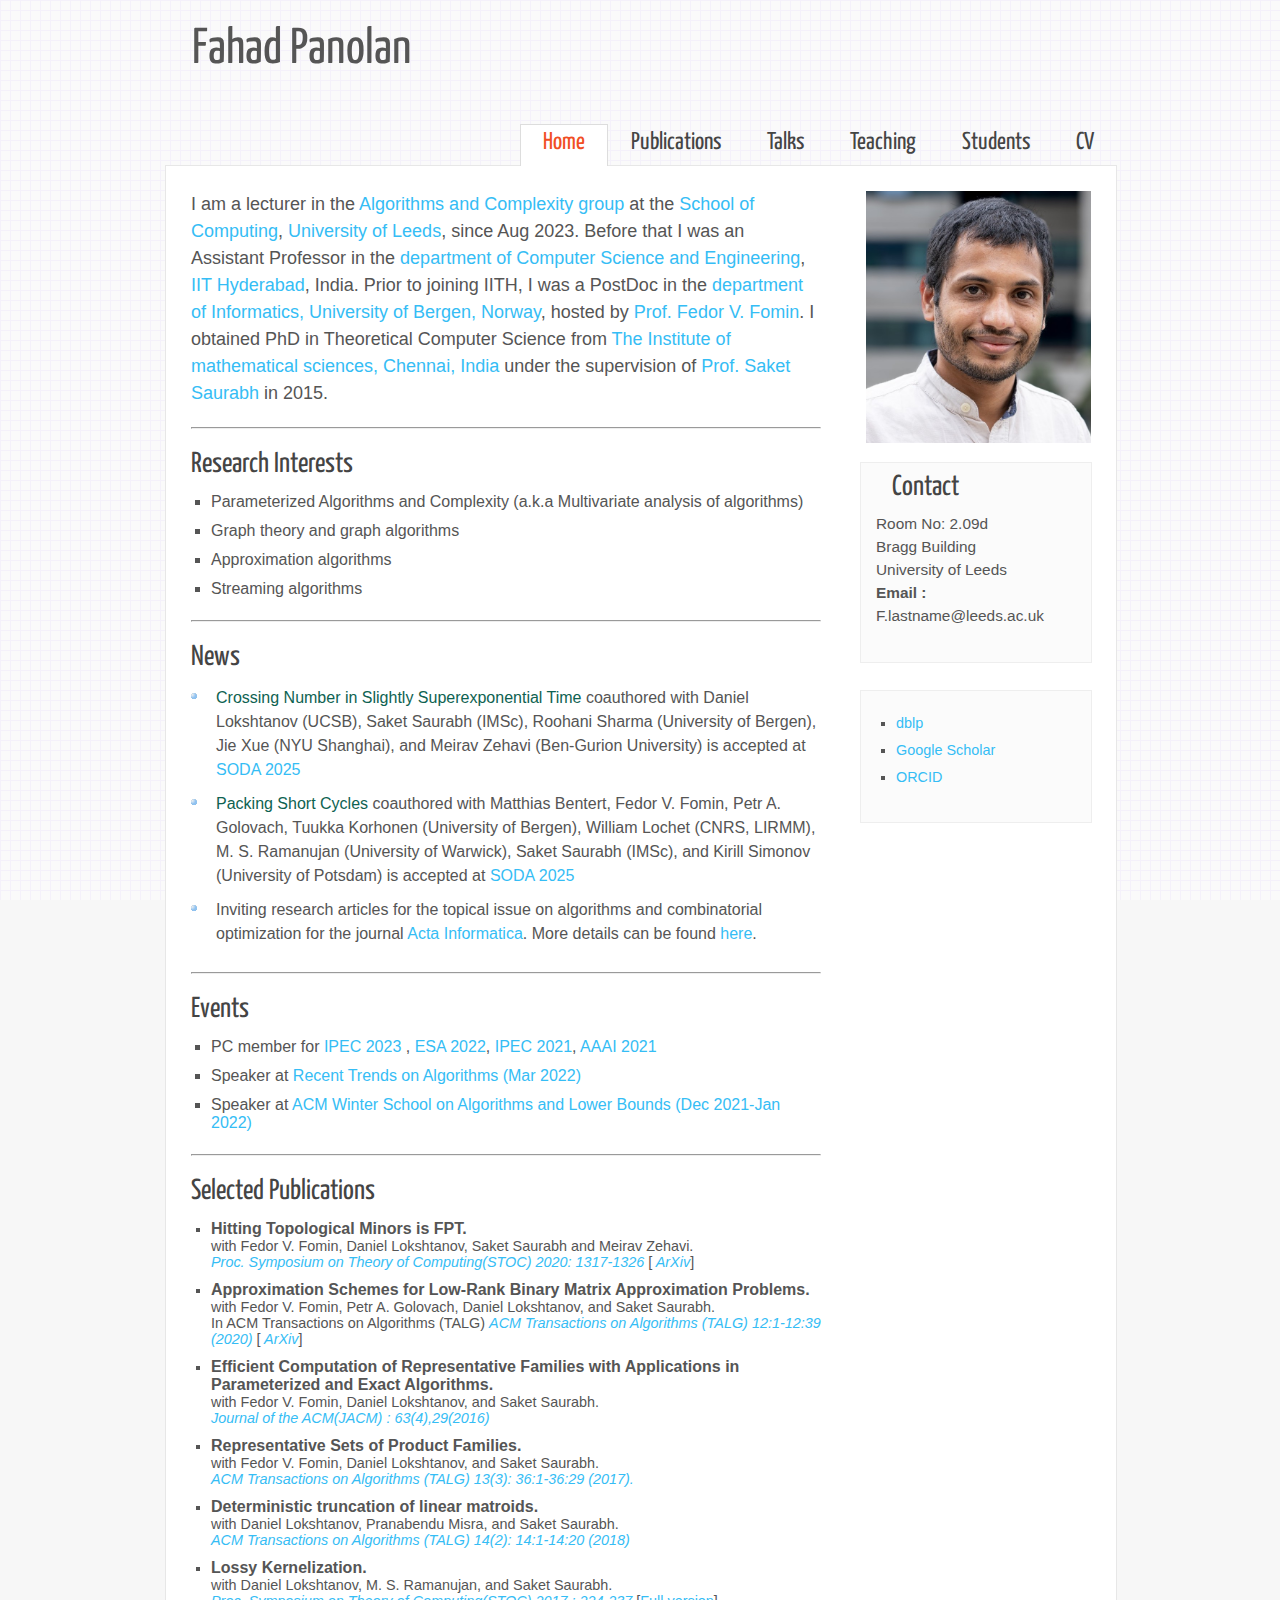
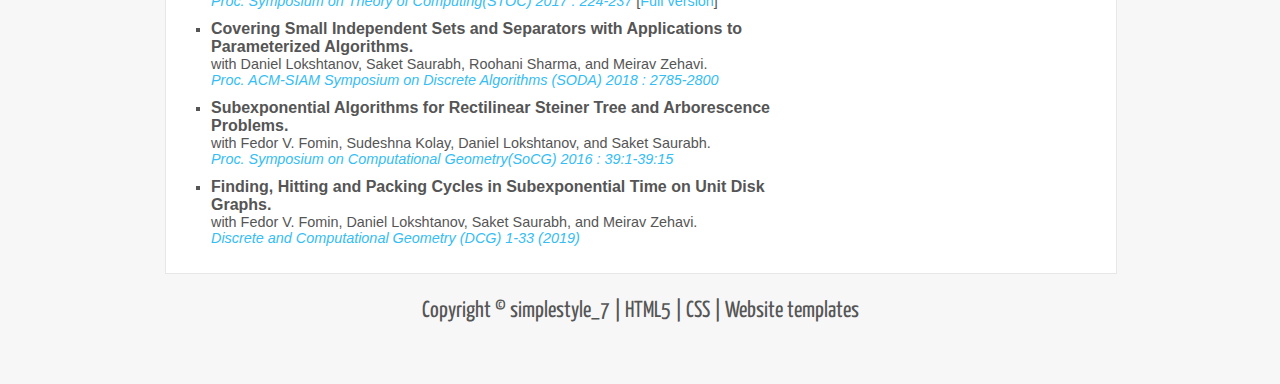
==== commit b012cb87: "Update index.html" ====
--- a/index.html
+++ b/index.html
@@ -162,23 +162,6 @@
 More details can be found <a href= https://link.springer.com/journal/236/updates/26546126>here</a>. 
 </li>
 
-
-  
-<li>
-<font color="#0e6251"> Meta-theorems for Parameterized Streaming Algorithms </font>  coauthored with 
-Daniel Lokshtanov (UCSB), Pranabendu Misra (CMI), M. S. Ramanujan (University of Warwick), Saket Saurabh (IMSc), 
-and Meirav Zehavi (Ben-Gurion University) is accepted at <a href=https://www.siam.org/conferences/cm/conference/soda24> SODA 2024 </a>
-</li>
-
-<li>
-<font color="#0e6251"> Decremental Sensitivity Oracles for Covering and Packing Minors </font>  coauthored with 
-Lawqueen Kanesh (IIT Jodhpur), M. S. Ramanujan and Peter Strulo (University of Warwick)
-is accepted at <a href=https://stacs2024.limos.fr/index.html> STACS 2024 </a>
-</li>
-
-
-
-
   
 
   </ul>
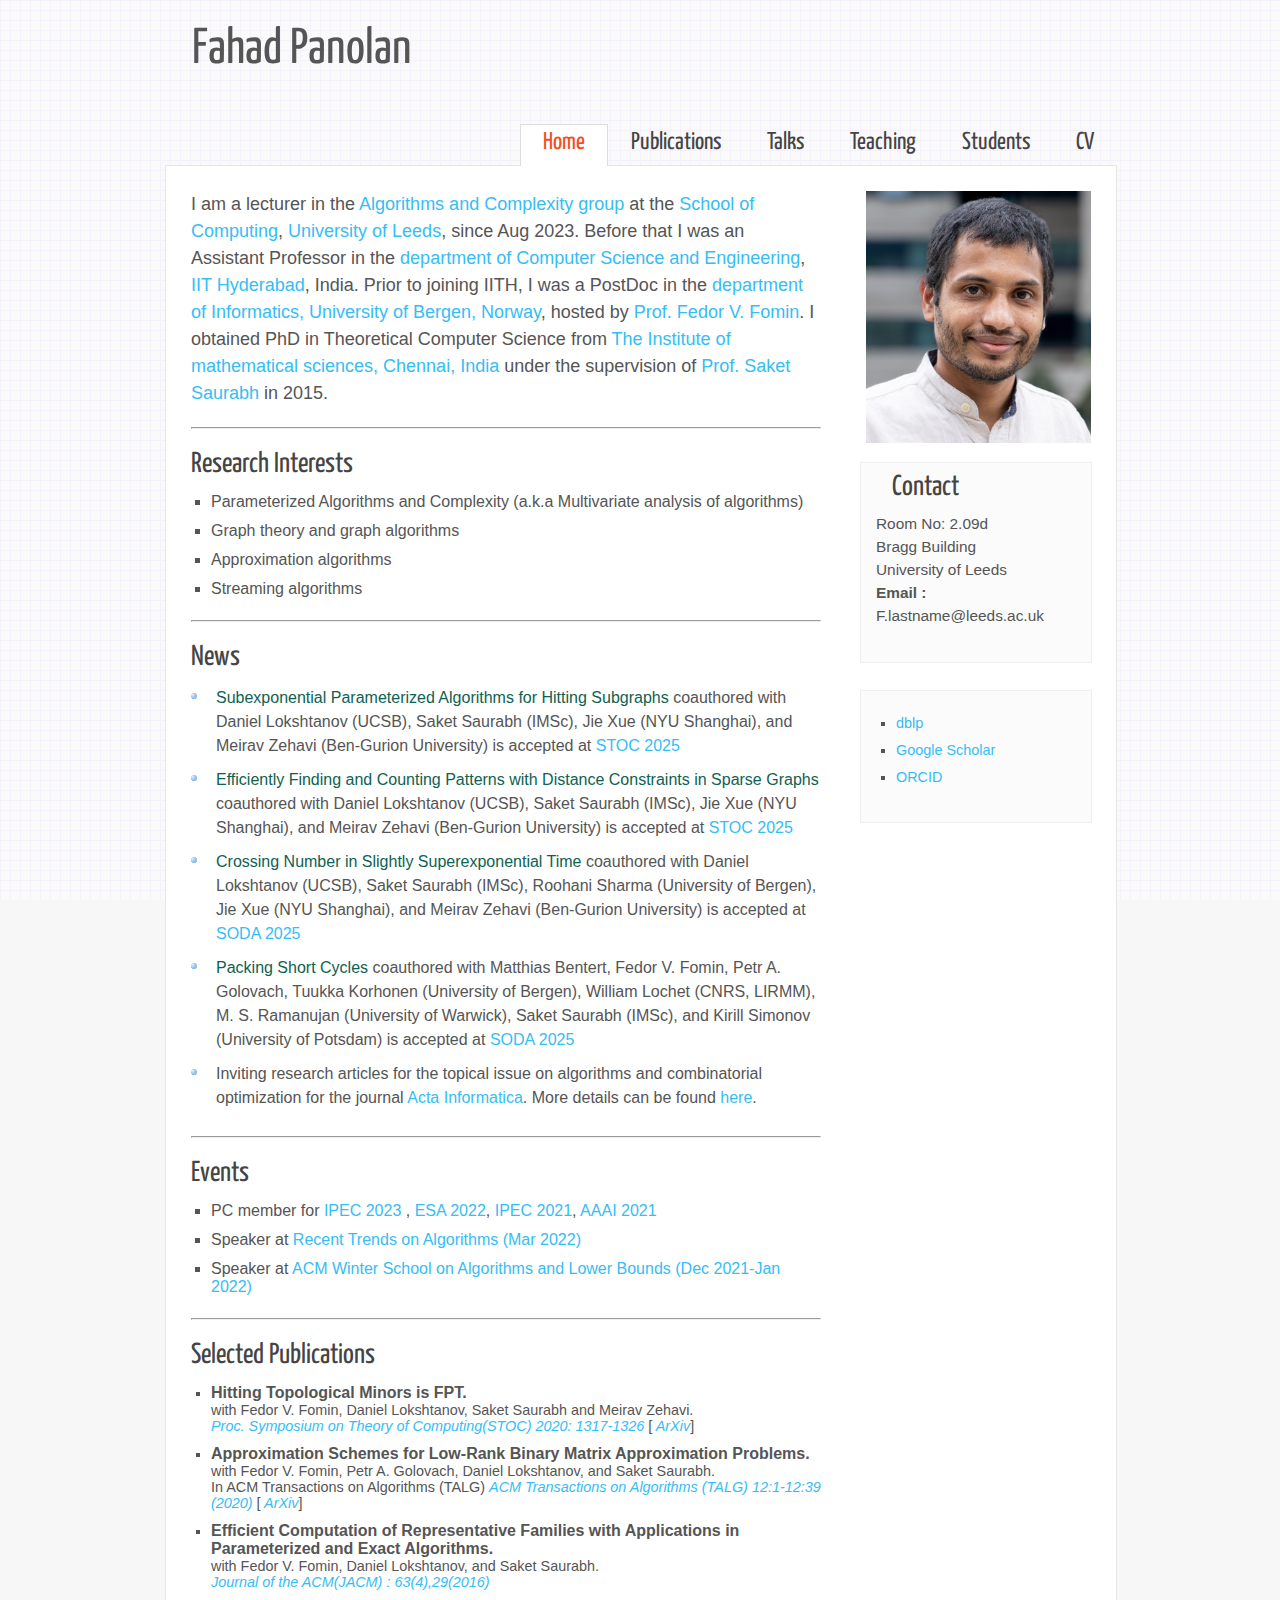
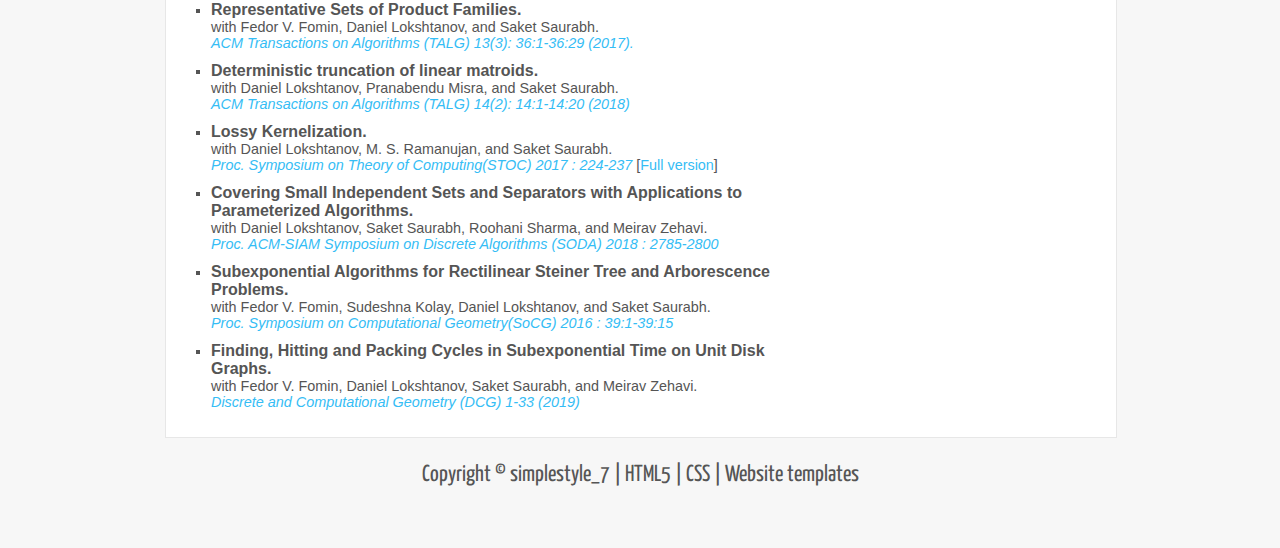
==== commit 126f3ffc: "Update index.html" ====
--- a/index.html
+++ b/index.html
@@ -140,6 +140,22 @@
 <font size="3">
 <ul> 
 
+
+<li>
+<font color="#0e6251"> Subexponential Parameterized Algorithms for Hitting Subgraphs </font>  coauthored with
+Daniel Lokshtanov (UCSB), Saket Saurabh (IMSc), Jie Xue (NYU Shanghai), and Meirav Zehavi (Ben-Gurion University)
+is accepted at <a href=https://acm-stoc.org/stoc2025/> STOC 2025 </a>
+</li>
+
+
+<li>
+<font color="#0e6251"> Efficiently Finding and Counting Patterns with Distance
+  Constraints in Sparse Graphs </font>  coauthored with
+Daniel Lokshtanov (UCSB), Saket Saurabh (IMSc), Jie Xue (NYU Shanghai), and Meirav Zehavi (Ben-Gurion University)
+is accepted at <a href=https://acm-stoc.org/stoc2025/> STOC 2025 </a>
+</li>
+  
+  
 <li>
 <font color="#0e6251"> Crossing Number in Slightly Superexponential Time </font>  coauthored with
 Daniel Lokshtanov (UCSB), Saket Saurabh (IMSc), Roohani Sharma (University of Bergen), Jie Xue (NYU Shanghai), and Meirav Zehavi (Ben-Gurion University)
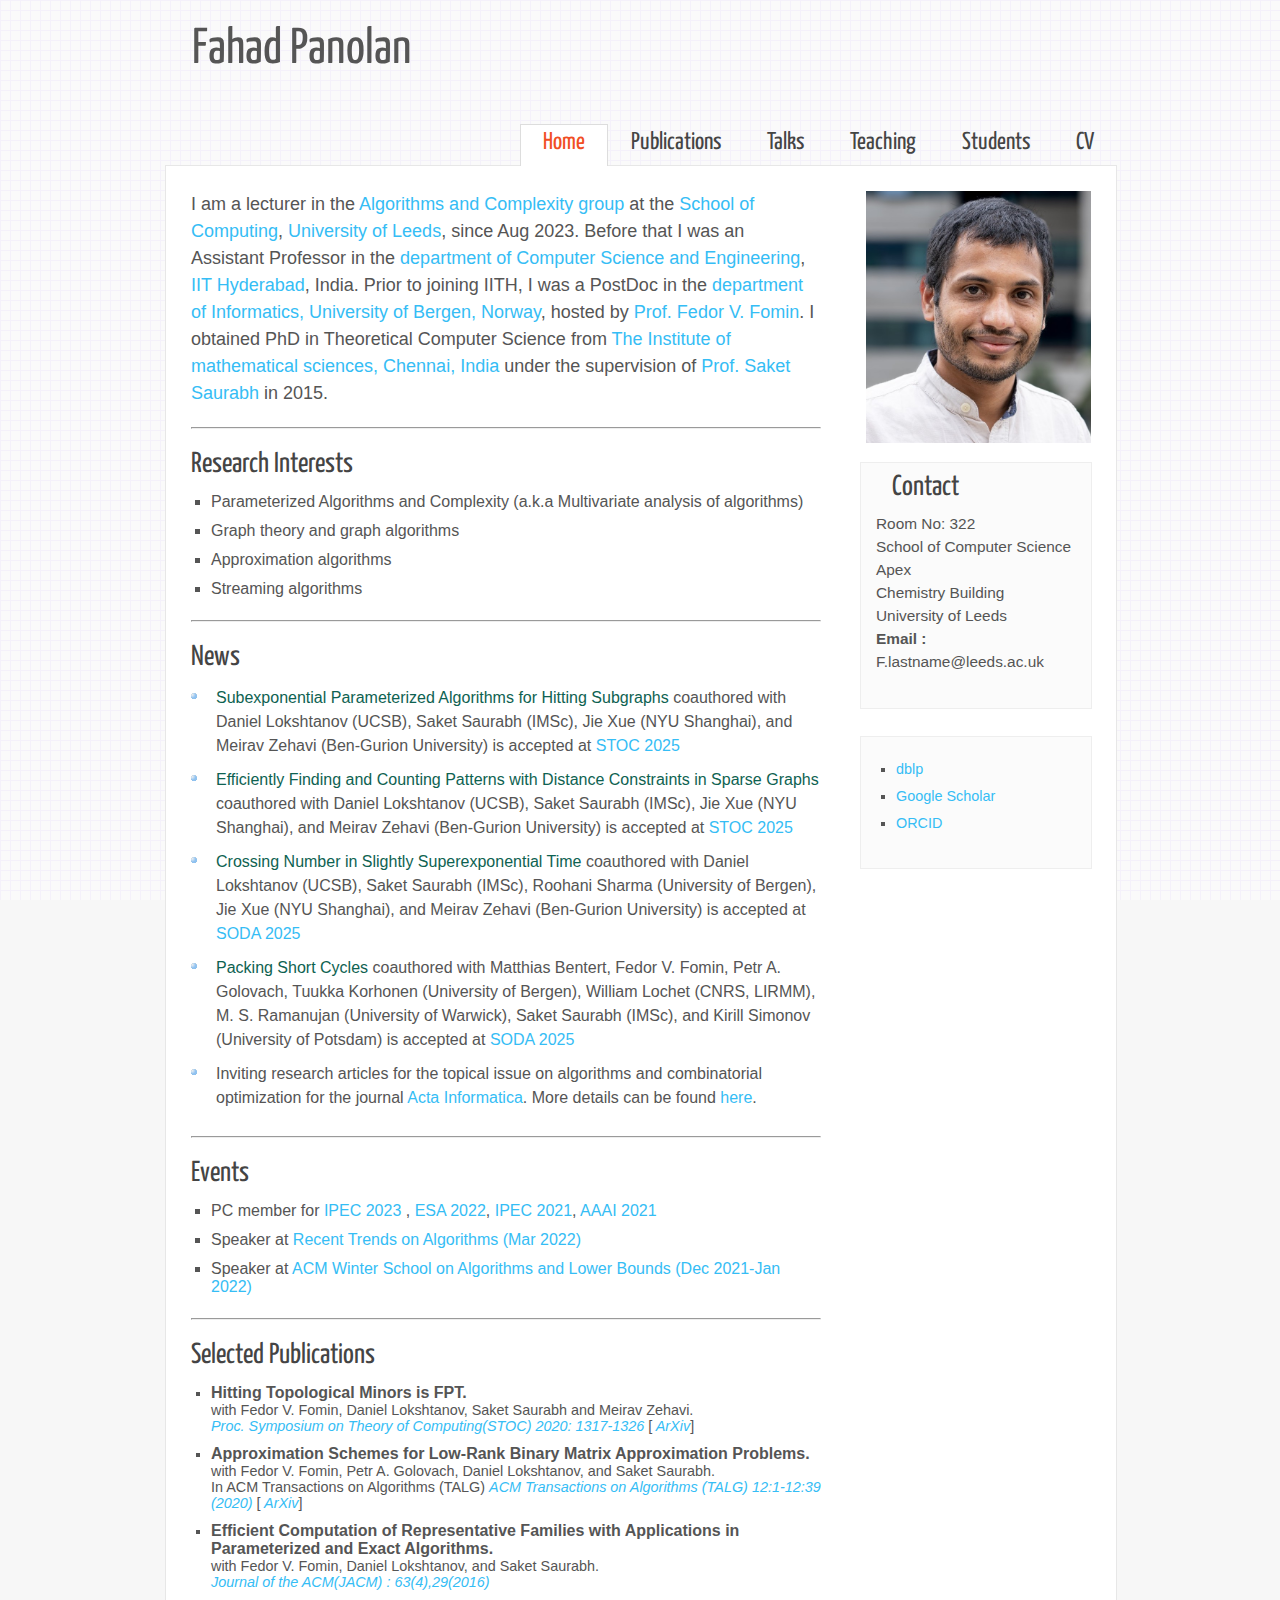
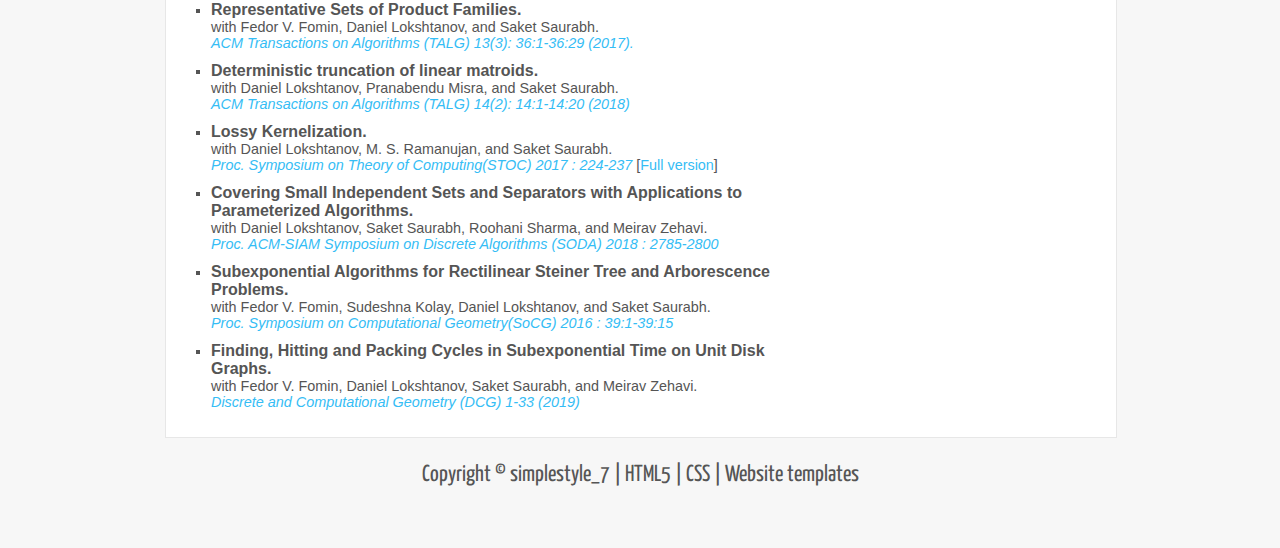
==== commit d2efc452: "Update index.html" ====
--- a/index.html
+++ b/index.html
@@ -44,7 +44,7 @@
        <!-- <h4>What's the News?</h4>
         <h5>1st July 2011</h5> 
         <h4>Address:</h4> -->
-<p>       Room No: 2.09d <br /> Bragg Building  <br /> University of Leeds <br/>
+<p>       Room No: 322 <br /> School of Computer Science Apex<br/> Chemistry Building  <br /> University of Leeds <br/>
 <b>Email :</b> F.lastname@leeds.ac.uk
 <!--a publication listed in <a href=https://dblp.org/pers/hd/p/Panolan:Fahad>dblp-->
 <!--<b>Email :</b> fahad.panolan@ii.uib.no -->
